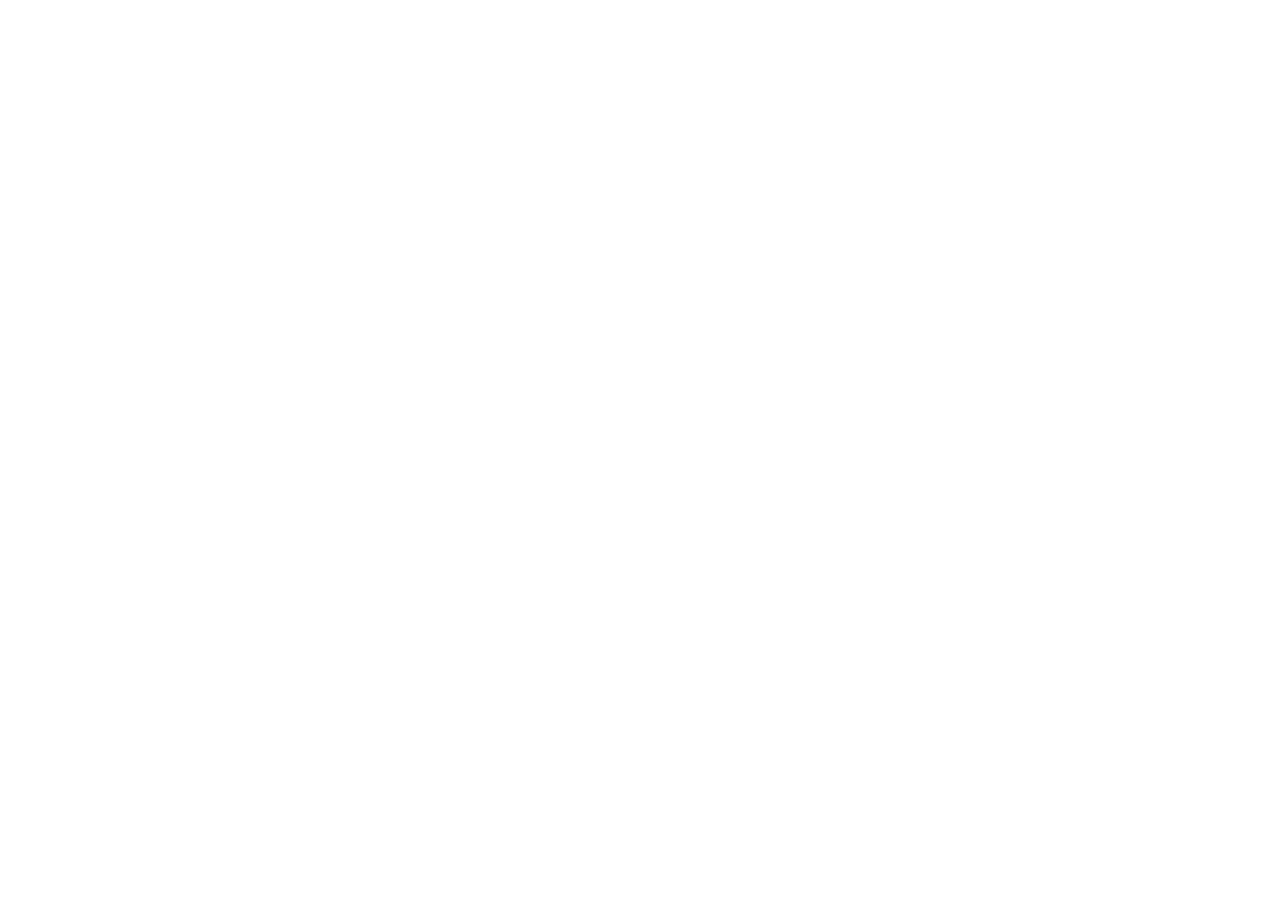
==== index.html @ 8665a65a "first commit" ====
<!DOCTYPE html>
<html lang="en">
<head>
    <meta charset="UTF-8">
    <meta http-equiv="X-UA-Compatible" content="IE=edge">
    <meta name="viewport" content="width=device-width, initial-scale=1.0">
    <title>Document</title>
</head>
<body>
    
</body>
</html>
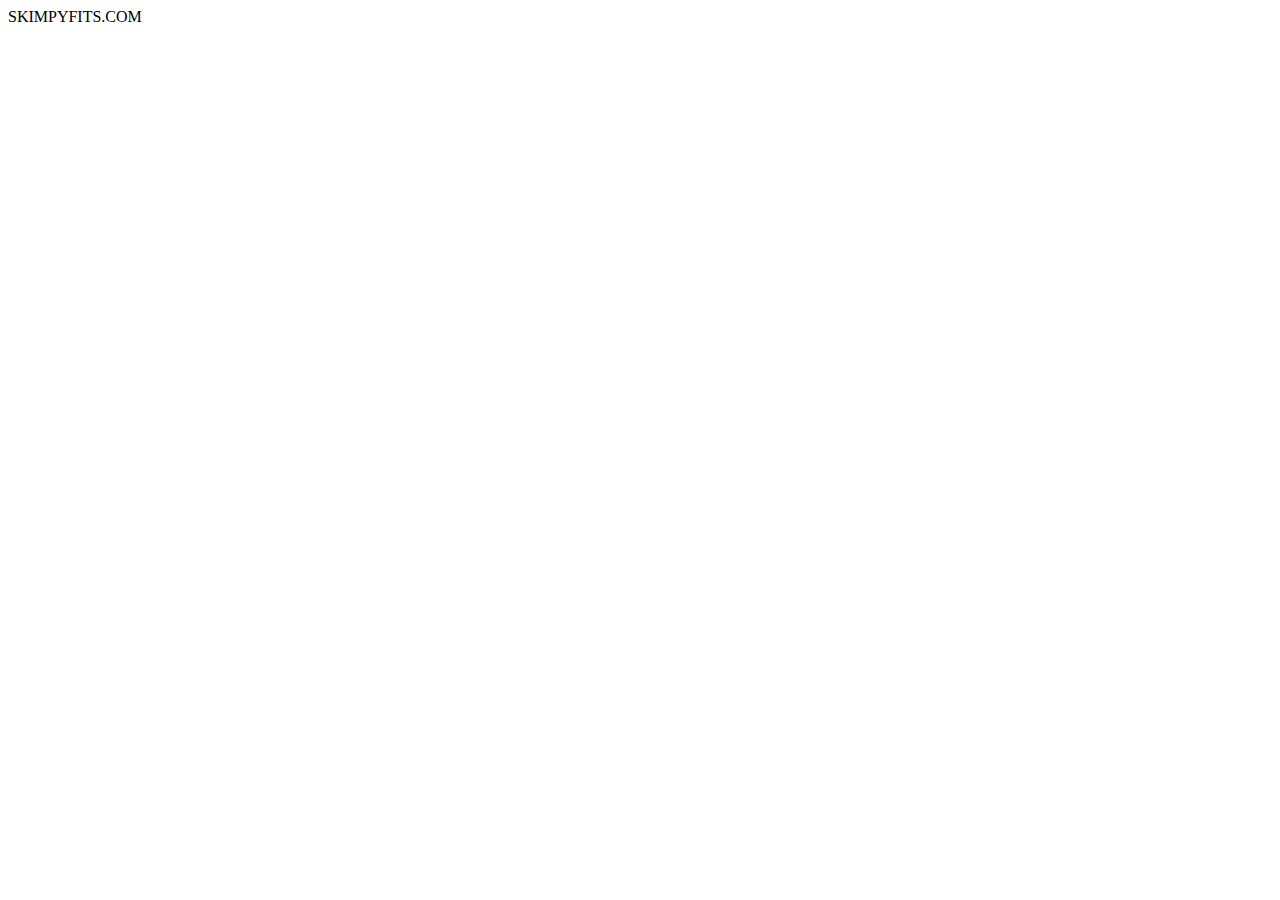
==== commit 8a84b8cb: "add images and header" ====
--- a/index.html
+++ b/index.html
@@ -7,6 +7,8 @@
     <title>Document</title>
 </head>
 <body>
-    
+    <header>
+        SKIMPYFITS.COM
+    </header>
 </body>
 </html>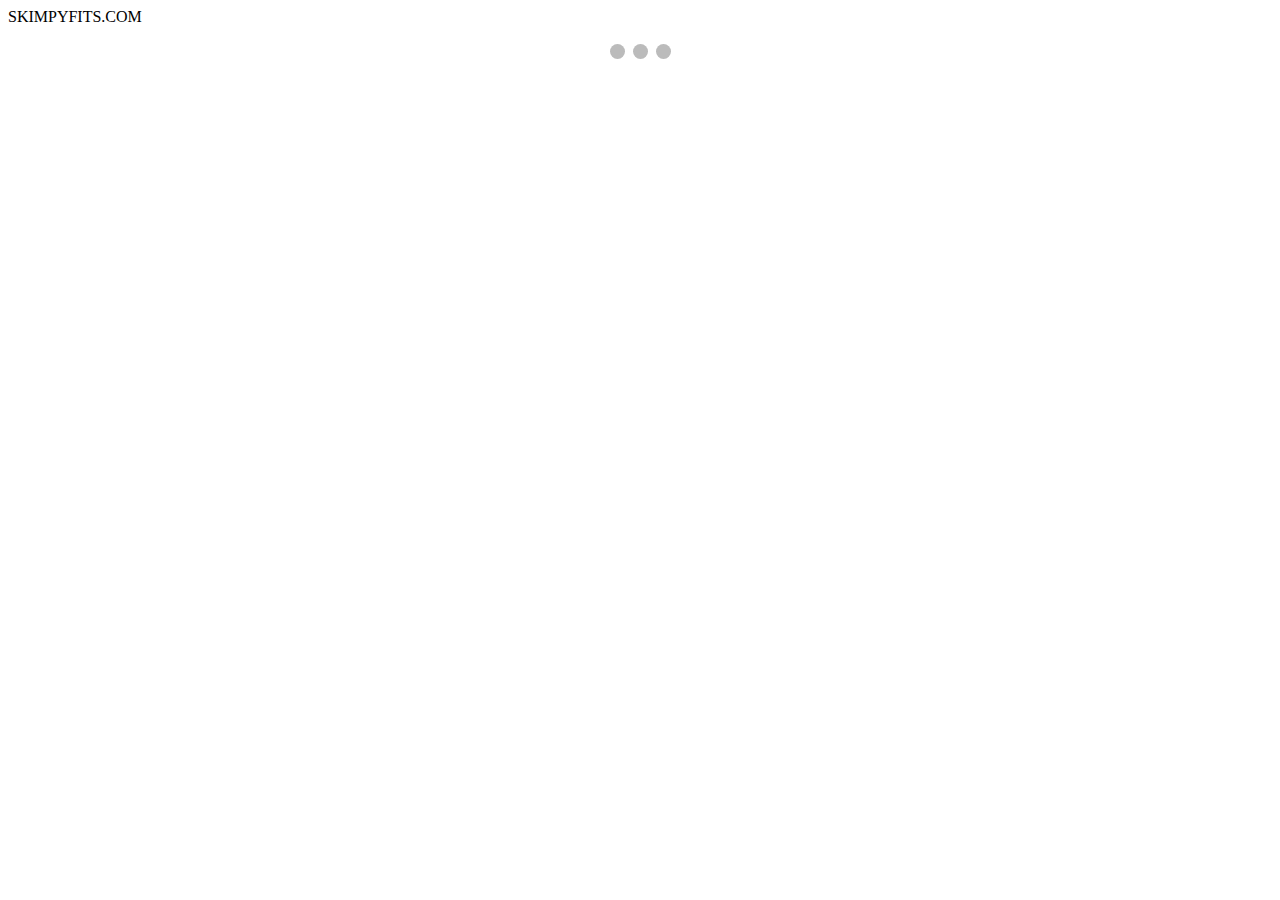
==== commit f3ebfabb: "add header and styling" ====
--- a/index.html
+++ b/index.html
@@ -5,10 +5,58 @@
     <meta http-equiv="X-UA-Compatible" content="IE=edge">
     <meta name="viewport" content="width=device-width, initial-scale=1.0">
     <title>Document</title>
+    <link rel="stylesheet" href="style.css">
 </head>
 <body>
     <header>
-        SKIMPYFITS.COM
+           SKIMPYFITS.COM
     </header>
+    <div class="slideshow-cont">
+        <div class="slidesFade">
+            <div class="numbertext">
+                1/4
+                
+            </div>
+            <img src="/images/skimp7.jpeg" alt="" style="width: 100%;">
+                <div class="text">ROLEPLAY COSTUMES</div>
+            </div>
+
+            <div class="slidesFade">
+                <div class="numbertext">
+                    2/4
+                </div>
+                <img src="/images/skimp17.jpeg" alt="" style="width: 100%;">
+                <div class="text">LINGERIE</div>
+
+            </div>
+            <div class="slidesFade">
+                <div class="numbertext">
+                    3/4
+                </div>
+                <img src="/images/skimp23.jpeg" alt="" style="width: 100%;">
+                <div class="text">BIKINI</div>
+
+            </div>
+            <div class="slidesFade">
+                <div class="numbertext">
+                    4/4
+                </div>
+                <img src="/images/skimp13.jpeg" alt="" style="width: 100%;">
+                <div class="text">SEXY FITS</div>
+                
+                <a class="prev" onclick="plusSlides(-1)">&#10094;</a>
+                <a class="next" onclick="plusSlides(1)">&#10095;</a>
+              </div>
+              <br>
+              
+              <!-- The dots/circles -->
+              <div style="text-align:center">
+                <span class="dot" onclick="currentSlide(1)"></span>
+                <span class="dot" onclick="currentSlide(2)"></span>
+                <span class="dot" onclick="currentSlide(3)"></span>
+              </div>
+            </div>
+        </div>
+    </div>
 </body>
 </html>--- a/style.css
+++ b/style.css
@@ -0,0 +1,75 @@
+*{box-sizing:border-box}
+.slideshow-cont {
+    max-width: 1000px;
+    position: relative;
+    margin: auto;
+}
+.slidesFade {
+    display: none;
+}
+.text {
+    color: #f2f2f2;
+    font-size: 15px;
+    padding: 8px 12px;
+    position: absolute;
+    bottom: 8px;
+    width: 100%;
+    text-align: center
+}
+.numbertext {
+    color: #f2f2f2;
+    font-size: 12px;
+    padding: 8px 12px;
+    position: absolute;
+    top: 0;
+}
+.prev, .next {
+    cursor: pointer;
+    position: absolute;
+    top: 50%;
+    width: auto;
+    margin-top: -22px;
+    padding: 16px;
+    color: white;
+    font-weight: bold;
+    font-size: 18px;
+    transition: 0.6s ease;
+    border-radius: 0 3px 3px 0;
+    user-select: none;
+  }
+  
+  /* Position the "next button" to the right */
+  .next {
+    right: 0;
+    border-radius: 3px 0 0 3px;
+  }
+  
+  /* On hover, add a black background color with a little bit see-through */
+  .prev:hover, .next:hover {
+    background-color: rgba(0,0,0,0.8);
+  }
+  .dot {
+    cursor: pointer;
+    height: 15px;
+    width: 15px;
+    margin: 0 2px;
+    background-color: #bbb;
+    border-radius: 50%;
+    display: inline-block;
+    transition: background-color 0.6s ease;
+  }
+  
+  .active, .dot:hover {
+    background-color: #717171;
+  }
+  
+  /* Fading animation */
+  .fade {
+    animation-name: fade;
+    animation-duration: 1.5s;
+  }
+  
+  @keyframes fade {
+    from {opacity: .4}
+    to {opacity: 1}
+  }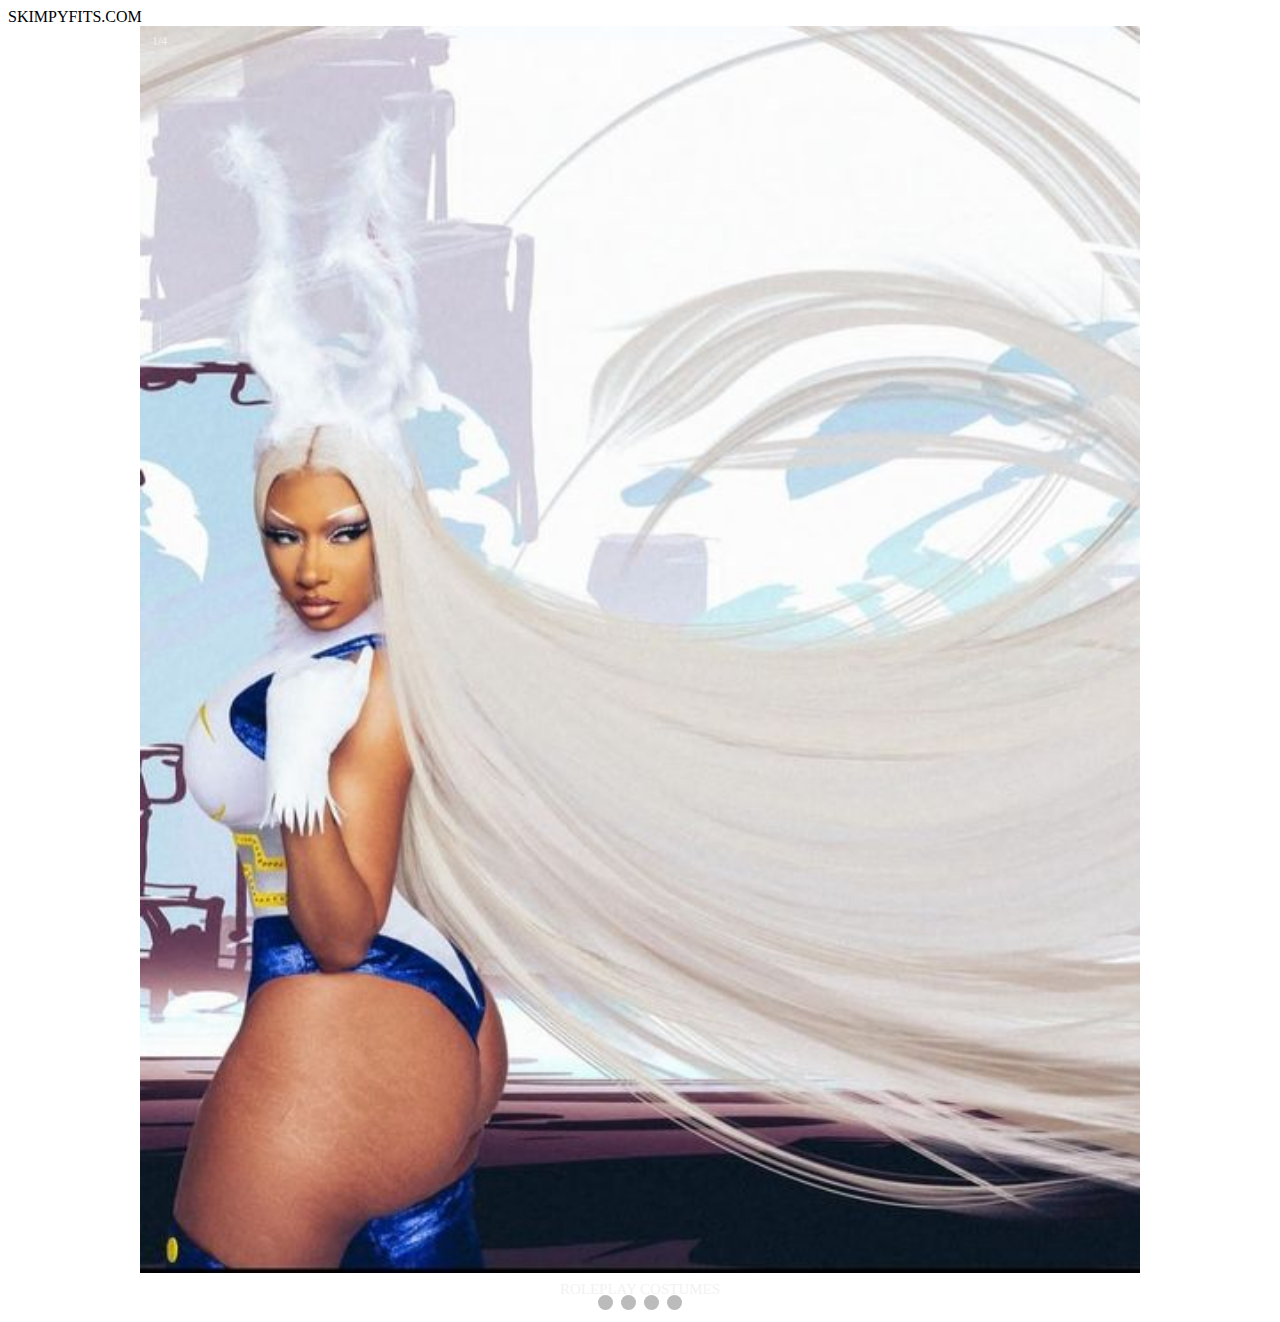
==== commit bb0e195b: "add changes" ====
--- a/index.html
+++ b/index.html
@@ -11,8 +11,8 @@
     <header>
            SKIMPYFITS.COM
     </header>
-    <div class="slideshow-cont">
-        <div class="slidesFade">
+    <div class="slideshow-container">
+        <div class="mySlides fade">
             <div class="numbertext">
                 1/4
                 
@@ -21,7 +21,7 @@
                 <div class="text">ROLEPLAY COSTUMES</div>
             </div>
 
-            <div class="slidesFade">
+            <div class="mySlides fade">
                 <div class="numbertext">
                     2/4
                 </div>
@@ -29,7 +29,7 @@
                 <div class="text">LINGERIE</div>
 
             </div>
-            <div class="slidesFade">
+            <div class="mySlides fade">
                 <div class="numbertext">
                     3/4
                 </div>
@@ -37,13 +37,13 @@
                 <div class="text">BIKINI</div>
 
             </div>
-            <div class="slidesFade">
+            <div class="mySlides fade">
                 <div class="numbertext">
                     4/4
                 </div>
                 <img src="/images/skimp13.jpeg" alt="" style="width: 100%;">
                 <div class="text">SEXY FITS</div>
-                
+
                 <a class="prev" onclick="plusSlides(-1)">&#10094;</a>
                 <a class="next" onclick="plusSlides(1)">&#10095;</a>
               </div>
@@ -54,9 +54,10 @@
                 <span class="dot" onclick="currentSlide(1)"></span>
                 <span class="dot" onclick="currentSlide(2)"></span>
                 <span class="dot" onclick="currentSlide(3)"></span>
-              </div>
+                <span class="dot" onclick="currentSlide(3)"></span>
+
             </div>
-        </div>
-    </div>
+            </div>
+    <script src="index.js"></script>
 </body>
 </html>--- a/style.css
+++ b/style.css
@@ -1,75 +1,87 @@
-*{box-sizing:border-box}
-.slideshow-cont {
-    max-width: 1000px;
-    position: relative;
-    margin: auto;
+* {box-sizing:border-box}
+
+/* Slideshow container */
+.slideshow-container {
+  max-width: 1000px;
+  position: relative;
+  margin: auto;
 }
-.slidesFade {
-    display: none;
+
+/* Hide the images by default */
+.mySlides {
+  display: none;
 }
+
+/* Next & previous buttons */
+.prev, .next {
+  cursor: pointer;
+  position: absolute;
+  top: 50%;
+  width: auto;
+  margin-top: -22px;
+  padding: 16px;
+color: white;
+font-weight: bold;
+font-size: 18px;
+transition: 0.6s ease;
+border-radius: 0 3px 3px 0;
+user-select: none;
+}
+
+/* Position the "next button" to the right */
+.next {
+right: 0;
+border-radius: 3px 0 0 3px;
+}
+
+/* On hover, add a black background color with a little bit see-through */
+.prev:hover, .next:hover {
+background-color: rgba(0,0,0,0.8);
+}
+
+/* Caption text */
 .text {
-    color: #f2f2f2;
-    font-size: 15px;
-    padding: 8px 12px;
-    position: absolute;
-    bottom: 8px;
-    width: 100%;
-    text-align: center
+color: #f2f2f2;
+font-size: 15px;
+padding: 8px 12px;
+position: absolute;
+bottom: 8px;
+width: 100%;
+text-align: center;
 }
+
+/* Number text (1/3 etc) */
 .numbertext {
-    color: #f2f2f2;
-    font-size: 12px;
-    padding: 8px 12px;
-    position: absolute;
-    top: 0;
+color: #f2f2f2;
+font-size: 12px;
+padding: 8px 12px;
+position: absolute;
+top: 0;
 }
-.prev, .next {
-    cursor: pointer;
-    position: absolute;
-    top: 50%;
-    width: auto;
-    margin-top: -22px;
-    padding: 16px;
-    color: white;
-    font-weight: bold;
-    font-size: 18px;
-    transition: 0.6s ease;
-    border-radius: 0 3px 3px 0;
-    user-select: none;
-  }
-  
-  /* Position the "next button" to the right */
-  .next {
-    right: 0;
-    border-radius: 3px 0 0 3px;
-  }
-  
-  /* On hover, add a black background color with a little bit see-through */
-  .prev:hover, .next:hover {
-    background-color: rgba(0,0,0,0.8);
-  }
-  .dot {
-    cursor: pointer;
-    height: 15px;
-    width: 15px;
-    margin: 0 2px;
-    background-color: #bbb;
-    border-radius: 50%;
-    display: inline-block;
-    transition: background-color 0.6s ease;
-  }
-  
-  .active, .dot:hover {
-    background-color: #717171;
-  }
-  
-  /* Fading animation */
-  .fade {
-    animation-name: fade;
-    animation-duration: 1.5s;
-  }
-  
-  @keyframes fade {
-    from {opacity: .4}
-    to {opacity: 1}
-  }+
+/* The dots/bullets/indicators */
+.dot {
+cursor: pointer;
+height: 15px;
+width: 15px;
+margin: 0 2px;
+background-color: #bbb;
+border-radius: 50%;
+display: inline-block;
+transition: background-color 0.6s ease;
+}
+
+.active, .dot:hover {
+background-color: #717171;
+}
+
+/* Fading animation */
+.fade {
+animation-name: fade;
+animation-duration: 1.5s;
+}
+
+@keyframes fade {
+from {opacity: .4}
+to {opacity: 1}
+}